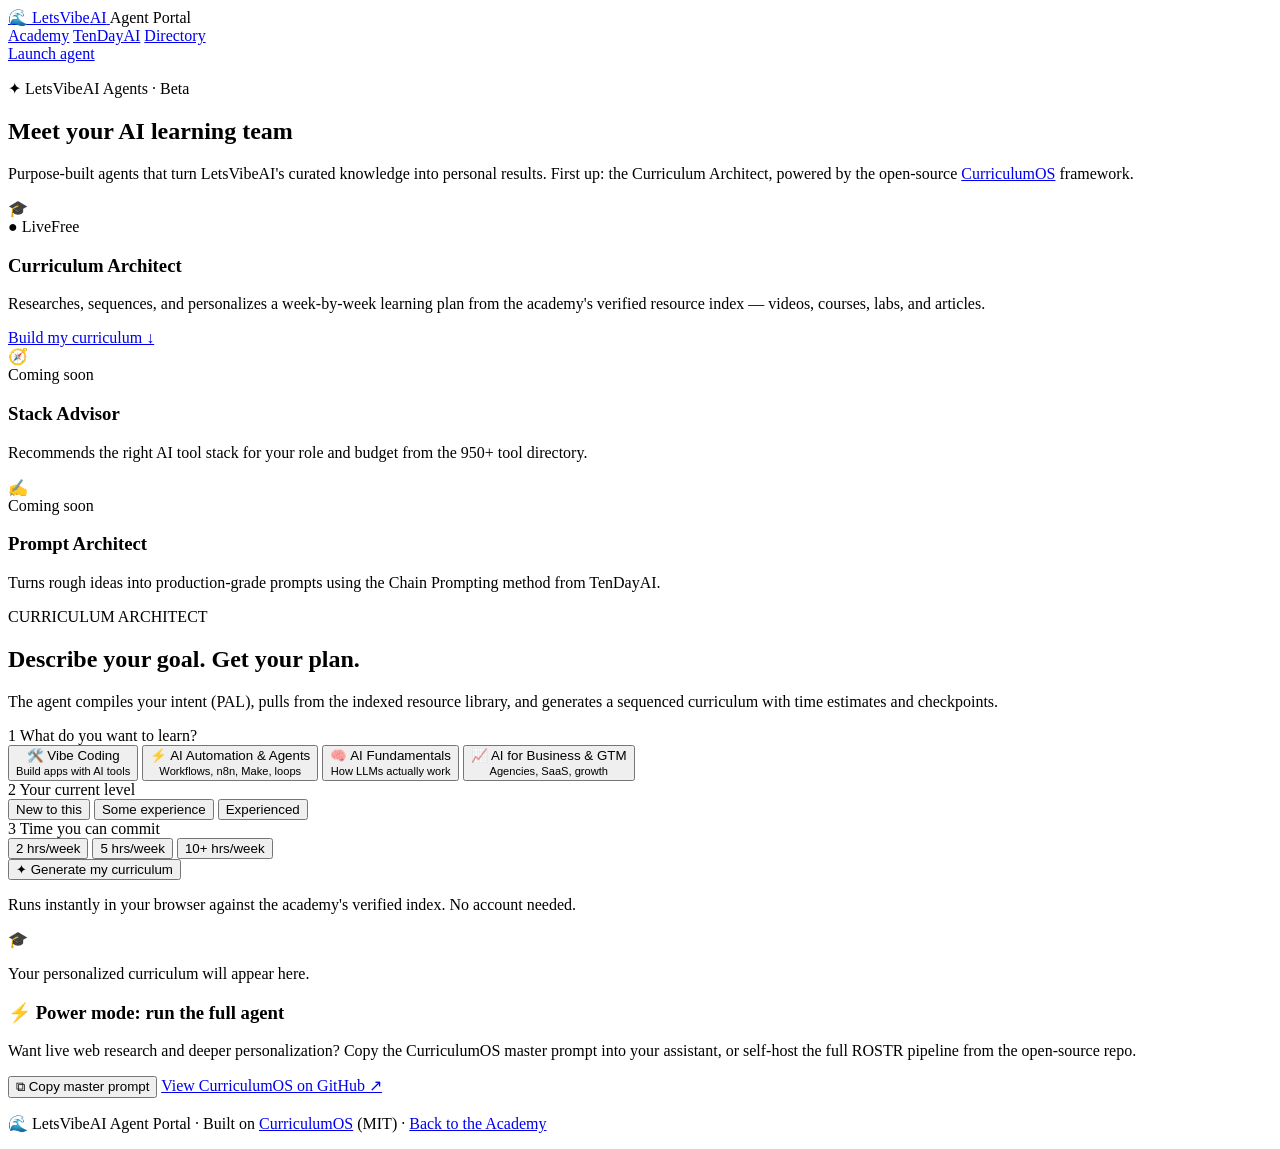
==== letsvibe/agents/index.html @ 323fd588 "Add Agent Portal with Curriculum Architect (light SaaS design) - /agents: light-themed SaaS portal p" ====
<!DOCTYPE html>
<html lang="en">
<head>
  <meta charset="UTF-8" />
  <meta name="viewport" content="width=device-width, initial-scale=1.0" />
  <title>Agent Portal — LetsVibe AI | Curriculum Architect</title>
  <meta name="description" content="LetsVibeAI's agent portal. The Curriculum Architect designs a personalized AI learning plan from your goals — powered by the CurriculumOS agent framework." />
  <meta property="og:title" content="LetsVibeAI Agent Portal — Curriculum Architect" />
  <meta property="og:description" content="Describe what you want to learn. Get a personalized, week-by-week curriculum built from a curated resource index." />
  <meta property="og:type" content="website" />
  <link rel="preconnect" href="https://fonts.googleapis.com" />
  <link rel="preconnect" href="https://fonts.gstatic.com" crossorigin />
  <link href="https://fonts.googleapis.com/css2?family=Inter:wght@400;500;600;700;800&family=JetBrains+Mono:wght@500;600&display=swap" rel="stylesheet" />
  <link rel="icon" href="data:image/svg+xml,<svg xmlns='http://www.w3.org/2000/svg' viewBox='0 0 100 100'><text y='.9em' font-size='90'>🤖</text></svg>" />
  <link rel="stylesheet" href="/agents/assets/portal.css" />
</head>
<body>

  <!-- ============ NAV ============ -->
  <header class="pnav">
    <div class="pnav-inner">
      <a class="pbrand" href="/">
        <span class="pbrand-mark">🌊</span>
        <span>LetsVibe<span class="pbrand-accent">AI</span></span>
      </a>
      <span class="pnav-crumb">Agent Portal</span>
      <nav class="pnav-links">
        <a href="/">Academy</a>
        <a href="/tendayai/">TenDayAI</a>
        <a href="https://aitooldirectory-two.vercel.app" target="_blank" rel="noopener">Directory</a>
      </nav>
      <a class="pbtn pbtn-primary pbtn-sm" href="#architect">Launch agent</a>
    </div>
  </header>

  <!-- ============ HERO ============ -->
  <section class="phero">
    <div class="pcontainer">
      <p class="phero-badge">✦ LetsVibeAI Agents · Beta</p>
      <h1>Meet your <span class="pgrad">AI learning team</span></h1>
      <p class="phero-sub">Purpose-built agents that turn LetsVibeAI's curated knowledge into personal results. First up: the Curriculum Architect, powered by the open-source <a href="https://github.com/diamitani/curriculum-os" target="_blank" rel="noopener">CurriculumOS</a> framework.</p>
    </div>
  </section>

  <!-- ============ AGENT CARDS ============ -->
  <section class="pagents">
    <div class="pcontainer">
      <div class="pagent-grid">
        <div class="pagent-card featured">
          <div class="pagent-icon">🎓</div>
          <div class="pagent-meta"><span class="ppill ppill-live">● Live</span><span class="ppill">Free</span></div>
          <h3>Curriculum Architect</h3>
          <p>Researches, sequences, and personalizes a week-by-week learning plan from the academy's verified resource index — videos, courses, labs, and articles.</p>
          <a class="pbtn pbtn-primary" href="#architect">Build my curriculum ↓</a>
        </div>
        <div class="pagent-card">
          <div class="pagent-icon">🧭</div>
          <div class="pagent-meta"><span class="ppill ppill-soon">Coming soon</span></div>
          <h3>Stack Advisor</h3>
          <p>Recommends the right AI tool stack for your role and budget from the 950+ tool directory.</p>
        </div>
        <div class="pagent-card">
          <div class="pagent-icon">✍️</div>
          <div class="pagent-meta"><span class="ppill ppill-soon">Coming soon</span></div>
          <h3>Prompt Architect</h3>
          <p>Turns rough ideas into production-grade prompts using the Chain Prompting method from TenDayAI.</p>
        </div>
      </div>
    </div>
  </section>

  <!-- ============ CURRICULUM ARCHITECT ============ -->
  <section class="parchitect" id="architect">
    <div class="pcontainer">
      <div class="parch-head">
        <p class="peyebrow">CURRICULUM ARCHITECT</p>
        <h2>Describe your goal. Get your plan.</h2>
        <p>The agent compiles your intent (PAL), pulls from the indexed resource library, and generates a sequenced curriculum with time estimates and checkpoints.</p>
      </div>

      <div class="parch-shell">
        <!-- intake -->
        <div class="parch-intake" id="intake-panel">
          <div class="pstep"><span class="pstep-num">1</span> What do you want to learn?</div>
          <div class="ptopic-grid" id="topic-grid">
            <button class="ptopic active" data-topic="vibe-coding"><span>🛠️</span> Vibe Coding<br /><small>Build apps with AI tools</small></button>
            <button class="ptopic" data-topic="automation"><span>⚡</span> AI Automation & Agents<br /><small>Workflows, n8n, Make, loops</small></button>
            <button class="ptopic" data-topic="fundamentals"><span>🧠</span> AI Fundamentals<br /><small>How LLMs actually work</small></button>
            <button class="ptopic" data-topic="business"><span>📈</span> AI for Business & GTM<br /><small>Agencies, SaaS, growth</small></button>
          </div>

          <div class="pstep"><span class="pstep-num">2</span> Your current level</div>
          <div class="pseg" id="level-seg">
            <button class="pseg-btn active" data-level="beginner">New to this</button>
            <button class="pseg-btn" data-level="intermediate">Some experience</button>
            <button class="pseg-btn" data-level="advanced">Experienced</button>
          </div>

          <div class="pstep"><span class="pstep-num">3</span> Time you can commit</div>
          <div class="pseg" id="time-seg">
            <button class="pseg-btn" data-hours="2">2 hrs/week</button>
            <button class="pseg-btn active" data-hours="5">5 hrs/week</button>
            <button class="pseg-btn" data-hours="10">10+ hrs/week</button>
          </div>

          <button class="pbtn pbtn-primary pbtn-lg" id="generate-btn">✦ Generate my curriculum</button>
          <p class="parch-note">Runs instantly in your browser against the academy's verified index. No account needed.</p>
        </div>

        <!-- output -->
        <div class="parch-output" id="output-panel">
          <div class="pthinking" id="thinking" hidden>
            <div class="pthinking-line" data-t="0">🔍 <strong>PAL:</strong> compiling learner intent…</div>
            <div class="pthinking-line" data-t="1">📚 <strong>Research:</strong> querying the resource index…</div>
            <div class="pthinking-line" data-t="2">🗂️ <strong>Index:</strong> sequencing by prerequisites…</div>
            <div class="pthinking-line" data-t="3">🎓 <strong>Generate:</strong> building your plan…</div>
          </div>
          <div id="curriculum-result"></div>
          <div class="pplaceholder" id="output-placeholder">
            <div class="pplaceholder-icon">🎓</div>
            <p>Your personalized curriculum will appear here.</p>
          </div>
        </div>
      </div>

      <!-- power mode -->
      <div class="ppower">
        <div class="ppower-body">
          <h3>⚡ Power mode: run the full agent</h3>
          <p>Want live web research and deeper personalization? Copy the CurriculumOS master prompt into your assistant, or self-host the full ROSTR pipeline from the open-source repo.</p>
        </div>
        <div class="ppower-actions">
          <button class="pbtn pbtn-ghost" id="copy-master-prompt">⧉ Copy master prompt</button>
          <a class="pbtn pbtn-ghost" href="https://github.com/diamitani/curriculum-os" target="_blank" rel="noopener">View CurriculumOS on GitHub ↗</a>
        </div>
      </div>
    </div>
  </section>

  <!-- ============ FOOTER ============ -->
  <footer class="pfooter">
    <div class="pcontainer">
      <p>🌊 LetsVibeAI Agent Portal · Built on <a href="https://github.com/diamitani/curriculum-os" target="_blank" rel="noopener">CurriculumOS</a> (MIT) · <a href="/">Back to the Academy</a></p>
    </div>
  </footer>

  <script src="/assets/data.js"></script>
  <script src="/agents/assets/portal.js"></script>
</body>
</html>
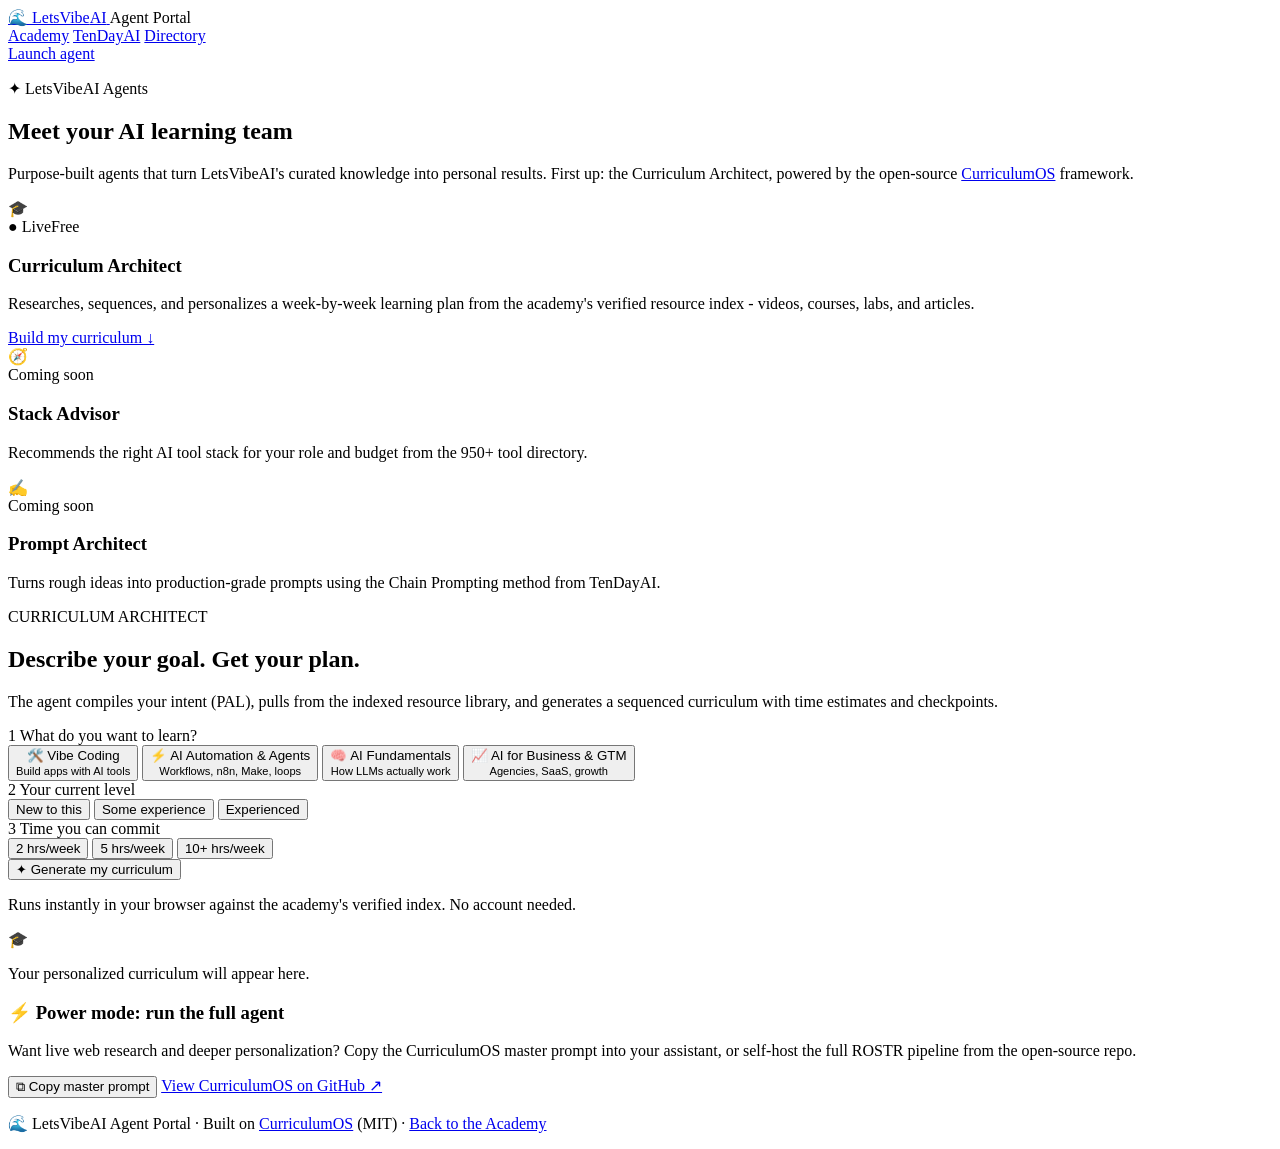
==== commit 7289a8b9: "Add user funnel: OAuth signup flow, soft gates, newsletter capture + taste-skill UI pass Funnel: - /" ====
--- a/letsvibe/agents/index.html
+++ b/letsvibe/agents/index.html
@@ -1,150 +1,153 @@
-<!DOCTYPE html>
-<html lang="en">
-<head>
-  <meta charset="UTF-8" />
-  <meta name="viewport" content="width=device-width, initial-scale=1.0" />
-  <title>Agent Portal — LetsVibe AI | Curriculum Architect</title>
-  <meta name="description" content="LetsVibeAI's agent portal. The Curriculum Architect designs a personalized AI learning plan from your goals — powered by the CurriculumOS agent framework." />
-  <meta property="og:title" content="LetsVibeAI Agent Portal — Curriculum Architect" />
-  <meta property="og:description" content="Describe what you want to learn. Get a personalized, week-by-week curriculum built from a curated resource index." />
-  <meta property="og:type" content="website" />
-  <link rel="preconnect" href="https://fonts.googleapis.com" />
-  <link rel="preconnect" href="https://fonts.gstatic.com" crossorigin />
-  <link href="https://fonts.googleapis.com/css2?family=Inter:wght@400;500;600;700;800&family=JetBrains+Mono:wght@500;600&display=swap" rel="stylesheet" />
-  <link rel="icon" href="data:image/svg+xml,<svg xmlns='http://www.w3.org/2000/svg' viewBox='0 0 100 100'><text y='.9em' font-size='90'>🤖</text></svg>" />
-  <link rel="stylesheet" href="/agents/assets/portal.css" />
-</head>
-<body>
-
-  <!-- ============ NAV ============ -->
-  <header class="pnav">
-    <div class="pnav-inner">
-      <a class="pbrand" href="/">
-        <span class="pbrand-mark">🌊</span>
-        <span>LetsVibe<span class="pbrand-accent">AI</span></span>
-      </a>
-      <span class="pnav-crumb">Agent Portal</span>
-      <nav class="pnav-links">
-        <a href="/">Academy</a>
-        <a href="/tendayai/">TenDayAI</a>
-        <a href="https://aitooldirectory-two.vercel.app" target="_blank" rel="noopener">Directory</a>
-      </nav>
-      <a class="pbtn pbtn-primary pbtn-sm" href="#architect">Launch agent</a>
-    </div>
-  </header>
-
-  <!-- ============ HERO ============ -->
-  <section class="phero">
-    <div class="pcontainer">
-      <p class="phero-badge">✦ LetsVibeAI Agents · Beta</p>
-      <h1>Meet your <span class="pgrad">AI learning team</span></h1>
-      <p class="phero-sub">Purpose-built agents that turn LetsVibeAI's curated knowledge into personal results. First up: the Curriculum Architect, powered by the open-source <a href="https://github.com/diamitani/curriculum-os" target="_blank" rel="noopener">CurriculumOS</a> framework.</p>
-    </div>
-  </section>
-
-  <!-- ============ AGENT CARDS ============ -->
-  <section class="pagents">
-    <div class="pcontainer">
-      <div class="pagent-grid">
-        <div class="pagent-card featured">
-          <div class="pagent-icon">🎓</div>
-          <div class="pagent-meta"><span class="ppill ppill-live">● Live</span><span class="ppill">Free</span></div>
-          <h3>Curriculum Architect</h3>
-          <p>Researches, sequences, and personalizes a week-by-week learning plan from the academy's verified resource index — videos, courses, labs, and articles.</p>
-          <a class="pbtn pbtn-primary" href="#architect">Build my curriculum ↓</a>
-        </div>
-        <div class="pagent-card">
-          <div class="pagent-icon">🧭</div>
-          <div class="pagent-meta"><span class="ppill ppill-soon">Coming soon</span></div>
-          <h3>Stack Advisor</h3>
-          <p>Recommends the right AI tool stack for your role and budget from the 950+ tool directory.</p>
-        </div>
-        <div class="pagent-card">
-          <div class="pagent-icon">✍️</div>
-          <div class="pagent-meta"><span class="ppill ppill-soon">Coming soon</span></div>
-          <h3>Prompt Architect</h3>
-          <p>Turns rough ideas into production-grade prompts using the Chain Prompting method from TenDayAI.</p>
-        </div>
-      </div>
-    </div>
-  </section>
-
-  <!-- ============ CURRICULUM ARCHITECT ============ -->
-  <section class="parchitect" id="architect">
-    <div class="pcontainer">
-      <div class="parch-head">
-        <p class="peyebrow">CURRICULUM ARCHITECT</p>
-        <h2>Describe your goal. Get your plan.</h2>
-        <p>The agent compiles your intent (PAL), pulls from the indexed resource library, and generates a sequenced curriculum with time estimates and checkpoints.</p>
-      </div>
-
-      <div class="parch-shell">
-        <!-- intake -->
-        <div class="parch-intake" id="intake-panel">
-          <div class="pstep"><span class="pstep-num">1</span> What do you want to learn?</div>
-          <div class="ptopic-grid" id="topic-grid">
-            <button class="ptopic active" data-topic="vibe-coding"><span>🛠️</span> Vibe Coding<br /><small>Build apps with AI tools</small></button>
-            <button class="ptopic" data-topic="automation"><span>⚡</span> AI Automation & Agents<br /><small>Workflows, n8n, Make, loops</small></button>
-            <button class="ptopic" data-topic="fundamentals"><span>🧠</span> AI Fundamentals<br /><small>How LLMs actually work</small></button>
-            <button class="ptopic" data-topic="business"><span>📈</span> AI for Business & GTM<br /><small>Agencies, SaaS, growth</small></button>
-          </div>
-
-          <div class="pstep"><span class="pstep-num">2</span> Your current level</div>
-          <div class="pseg" id="level-seg">
-            <button class="pseg-btn active" data-level="beginner">New to this</button>
-            <button class="pseg-btn" data-level="intermediate">Some experience</button>
-            <button class="pseg-btn" data-level="advanced">Experienced</button>
-          </div>
-
-          <div class="pstep"><span class="pstep-num">3</span> Time you can commit</div>
-          <div class="pseg" id="time-seg">
-            <button class="pseg-btn" data-hours="2">2 hrs/week</button>
-            <button class="pseg-btn active" data-hours="5">5 hrs/week</button>
-            <button class="pseg-btn" data-hours="10">10+ hrs/week</button>
-          </div>
-
-          <button class="pbtn pbtn-primary pbtn-lg" id="generate-btn">✦ Generate my curriculum</button>
-          <p class="parch-note">Runs instantly in your browser against the academy's verified index. No account needed.</p>
-        </div>
-
-        <!-- output -->
-        <div class="parch-output" id="output-panel">
-          <div class="pthinking" id="thinking" hidden>
-            <div class="pthinking-line" data-t="0">🔍 <strong>PAL:</strong> compiling learner intent…</div>
-            <div class="pthinking-line" data-t="1">📚 <strong>Research:</strong> querying the resource index…</div>
-            <div class="pthinking-line" data-t="2">🗂️ <strong>Index:</strong> sequencing by prerequisites…</div>
-            <div class="pthinking-line" data-t="3">🎓 <strong>Generate:</strong> building your plan…</div>
-          </div>
-          <div id="curriculum-result"></div>
-          <div class="pplaceholder" id="output-placeholder">
-            <div class="pplaceholder-icon">🎓</div>
-            <p>Your personalized curriculum will appear here.</p>
-          </div>
-        </div>
-      </div>
-
-      <!-- power mode -->
-      <div class="ppower">
-        <div class="ppower-body">
-          <h3>⚡ Power mode: run the full agent</h3>
-          <p>Want live web research and deeper personalization? Copy the CurriculumOS master prompt into your assistant, or self-host the full ROSTR pipeline from the open-source repo.</p>
-        </div>
-        <div class="ppower-actions">
-          <button class="pbtn pbtn-ghost" id="copy-master-prompt">⧉ Copy master prompt</button>
-          <a class="pbtn pbtn-ghost" href="https://github.com/diamitani/curriculum-os" target="_blank" rel="noopener">View CurriculumOS on GitHub ↗</a>
-        </div>
-      </div>
-    </div>
-  </section>
-
-  <!-- ============ FOOTER ============ -->
-  <footer class="pfooter">
-    <div class="pcontainer">
-      <p>🌊 LetsVibeAI Agent Portal · Built on <a href="https://github.com/diamitani/curriculum-os" target="_blank" rel="noopener">CurriculumOS</a> (MIT) · <a href="/">Back to the Academy</a></p>
-    </div>
-  </footer>
-
-  <script src="/assets/data.js"></script>
-  <script src="/agents/assets/portal.js"></script>
-</body>
-</html>
+<!DOCTYPE html>
+<html lang="en">
+<head>
+  <meta charset="UTF-8" />
+  <meta name="viewport" content="width=device-width, initial-scale=1.0" />
+  <title>Agent Portal - LetsVibe AI | Curriculum Architect</title>
+  <meta name="description" content="LetsVibeAI's agent portal. The Curriculum Architect designs a personalized AI learning plan from your goals - powered by the CurriculumOS agent framework." />
+  <meta property="og:title" content="LetsVibeAI Agent Portal - Curriculum Architect" />
+  <meta property="og:description" content="Describe what you want to learn. Get a personalized, week-by-week curriculum built from a curated resource index." />
+  <meta property="og:type" content="website" />
+  <link rel="preconnect" href="https://fonts.googleapis.com" />
+  <link rel="preconnect" href="https://fonts.gstatic.com" crossorigin />
+  <link href="https://fonts.googleapis.com/css2?family=Inter:wght@400;500;600;700&family=Outfit:wght@600;700;800&family=JetBrains+Mono:wght@500;600&display=swap" rel="stylesheet" />
+  <link rel="icon" href="data:image/svg+xml,<svg xmlns='http://www.w3.org/2000/svg' viewBox='0 0 100 100'><text y='.9em' font-size='90'>🤖</text></svg>" />
+  <link rel="stylesheet" href="/agents/assets/portal.css" />
+</head>
+<body>
+
+  <!-- ============ NAV ============ -->
+  <header class="pnav">
+    <div class="pnav-inner">
+      <a class="pbrand" href="/">
+        <span class="pbrand-mark">🌊</span>
+        <span>LetsVibe<span class="pbrand-accent">AI</span></span>
+      </a>
+      <span class="pnav-crumb">Agent Portal</span>
+      <nav class="pnav-links">
+        <a href="/">Academy</a>
+        <a href="/tendayai/">TenDayAI</a>
+        <a href="https://aitooldirectory-two.vercel.app" target="_blank" rel="noopener">Directory</a>
+      </nav>
+      <a class="pbtn pbtn-primary pbtn-sm" href="#architect">Launch agent</a>
+    </div>
+  </header>
+
+  <!-- ============ HERO ============ -->
+  <section class="phero">
+    <div class="pcontainer">
+      <p class="phero-badge">✦ LetsVibeAI Agents</p>
+      <h1>Meet your <span class="pgrad">AI learning team</span></h1>
+      <p class="phero-sub">Purpose-built agents that turn LetsVibeAI's curated knowledge into personal results. First up: the Curriculum Architect, powered by the open-source <a href="https://github.com/diamitani/curriculum-os" target="_blank" rel="noopener">CurriculumOS</a> framework.</p>
+    </div>
+  </section>
+
+  <!-- ============ AGENT CARDS ============ -->
+  <section class="pagents">
+    <div class="pcontainer">
+      <div class="pagent-grid">
+        <div class="pagent-card featured">
+          <div class="pagent-icon">🎓</div>
+          <div class="pagent-meta"><span class="ppill ppill-live">● Live</span><span class="ppill">Free</span></div>
+          <h3>Curriculum Architect</h3>
+          <p>Researches, sequences, and personalizes a week-by-week learning plan from the academy's verified resource index - videos, courses, labs, and articles.</p>
+          <a class="pbtn pbtn-primary" href="#architect">Build my curriculum ↓</a>
+        </div>
+        <div class="pagent-card">
+          <div class="pagent-icon">🧭</div>
+          <div class="pagent-meta"><span class="ppill ppill-soon">Coming soon</span></div>
+          <h3>Stack Advisor</h3>
+          <p>Recommends the right AI tool stack for your role and budget from the 950+ tool directory.</p>
+        </div>
+        <div class="pagent-card">
+          <div class="pagent-icon">✍️</div>
+          <div class="pagent-meta"><span class="ppill ppill-soon">Coming soon</span></div>
+          <h3>Prompt Architect</h3>
+          <p>Turns rough ideas into production-grade prompts using the Chain Prompting method from TenDayAI.</p>
+        </div>
+      </div>
+    </div>
+  </section>
+
+  <!-- ============ CURRICULUM ARCHITECT ============ -->
+  <section class="parchitect" id="architect">
+    <div class="pcontainer">
+      <div class="parch-head">
+        <p class="peyebrow">CURRICULUM ARCHITECT</p>
+        <h2>Describe your goal. Get your plan.</h2>
+        <p>The agent compiles your intent (PAL), pulls from the indexed resource library, and generates a sequenced curriculum with time estimates and checkpoints.</p>
+      </div>
+
+      <div class="parch-shell">
+        <!-- intake -->
+        <div class="parch-intake" id="intake-panel">
+          <div class="pstep"><span class="pstep-num">1</span> What do you want to learn?</div>
+          <div class="ptopic-grid" id="topic-grid">
+            <button class="ptopic active" data-topic="vibe-coding"><span>🛠️</span> Vibe Coding<br /><small>Build apps with AI tools</small></button>
+            <button class="ptopic" data-topic="automation"><span>⚡</span> AI Automation & Agents<br /><small>Workflows, n8n, Make, loops</small></button>
+            <button class="ptopic" data-topic="fundamentals"><span>🧠</span> AI Fundamentals<br /><small>How LLMs actually work</small></button>
+            <button class="ptopic" data-topic="business"><span>📈</span> AI for Business & GTM<br /><small>Agencies, SaaS, growth</small></button>
+          </div>
+
+          <div class="pstep"><span class="pstep-num">2</span> Your current level</div>
+          <div class="pseg" id="level-seg">
+            <button class="pseg-btn active" data-level="beginner">New to this</button>
+            <button class="pseg-btn" data-level="intermediate">Some experience</button>
+            <button class="pseg-btn" data-level="advanced">Experienced</button>
+          </div>
+
+          <div class="pstep"><span class="pstep-num">3</span> Time you can commit</div>
+          <div class="pseg" id="time-seg">
+            <button class="pseg-btn" data-hours="2">2 hrs/week</button>
+            <button class="pseg-btn active" data-hours="5">5 hrs/week</button>
+            <button class="pseg-btn" data-hours="10">10+ hrs/week</button>
+          </div>
+
+          <button class="pbtn pbtn-primary pbtn-lg" id="generate-btn">✦ Generate my curriculum</button>
+          <p class="parch-note">Runs instantly in your browser against the academy's verified index. No account needed.</p>
+        </div>
+
+        <!-- output -->
+        <div class="parch-output" id="output-panel">
+          <div class="pthinking" id="thinking" hidden>
+            <div class="pthinking-line" data-t="0">🔍 <strong>PAL:</strong> compiling learner intent…</div>
+            <div class="pthinking-line" data-t="1">📚 <strong>Research:</strong> querying the resource index…</div>
+            <div class="pthinking-line" data-t="2">🗂️ <strong>Index:</strong> sequencing by prerequisites…</div>
+            <div class="pthinking-line" data-t="3">🎓 <strong>Generate:</strong> building your plan…</div>
+          </div>
+          <div id="curriculum-result"></div>
+          <div class="pplaceholder" id="output-placeholder">
+            <div class="pplaceholder-icon">🎓</div>
+            <p>Your personalized curriculum will appear here.</p>
+          </div>
+        </div>
+      </div>
+
+      <!-- power mode -->
+      <div class="ppower">
+        <div class="ppower-body">
+          <h3>⚡ Power mode: run the full agent</h3>
+          <p>Want live web research and deeper personalization? Copy the CurriculumOS master prompt into your assistant, or self-host the full ROSTR pipeline from the open-source repo.</p>
+        </div>
+        <div class="ppower-actions">
+          <button class="pbtn pbtn-ghost" id="copy-master-prompt">⧉ Copy master prompt</button>
+          <a class="pbtn pbtn-ghost" href="https://github.com/diamitani/curriculum-os" target="_blank" rel="noopener">View CurriculumOS on GitHub ↗</a>
+        </div>
+      </div>
+    </div>
+  </section>
+
+  <!-- ============ FOOTER ============ -->
+  <footer class="pfooter">
+    <div class="pcontainer">
+      <p>🌊 LetsVibeAI Agent Portal · Built on <a href="https://github.com/diamitani/curriculum-os" target="_blank" rel="noopener">CurriculumOS</a> (MIT) · <a href="/">Back to the Academy</a></p>
+    </div>
+  </footer>
+
+  <script src="/auth/config.js"></script>
+  <script src="/assets/auth.js"></script>
+  <script src="/assets/growth.js"></script>
+  <script src="/assets/data.js"></script>
+  <script src="/agents/assets/portal.js"></script>
+</body>
+</html>
